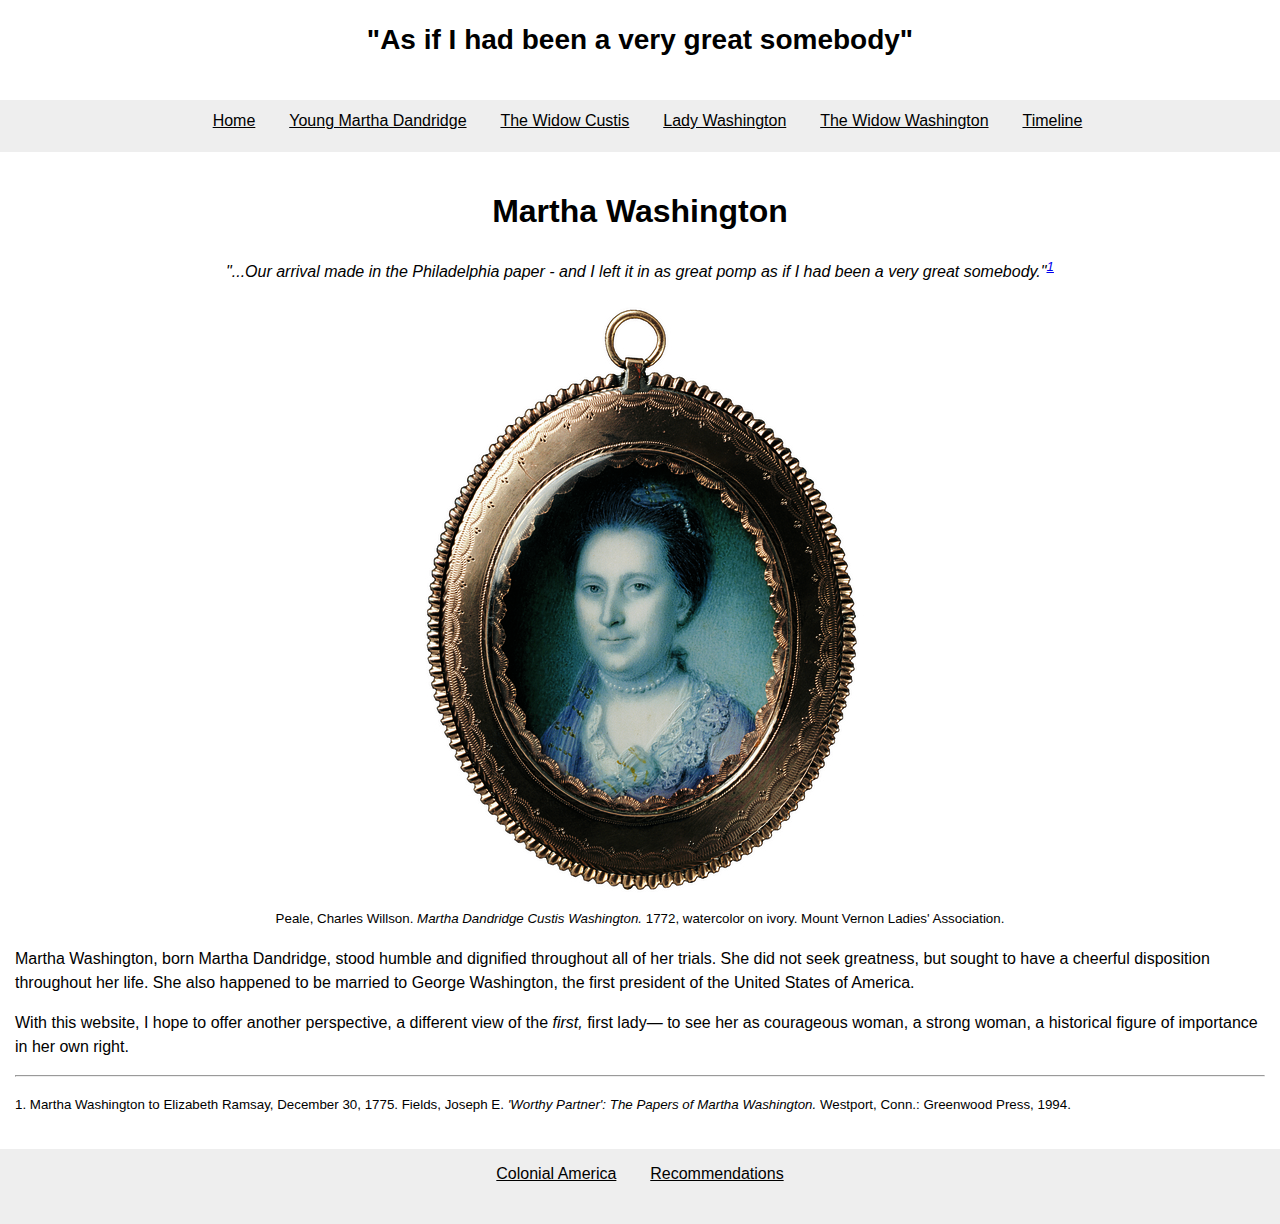
==== MarthaWashington/index.html @ 18ab26b5 "timeline footer and added quotes" ====
<!DOCTYPE html>
<!-- Template by quackit.com -->
<!-- Modified by github.com/tengrrl -->
<html lang="en-US" xml:lang="en-US">
  <head>
    <meta charset="utf-8">
    <title>1 Column Layout</title>
    <link rel="stylesheet" type="text/css" href="css/main.css">
	</head>

	<body>

		<header>
			<div class="innertube">
        <iframe src="navigation/header.html" height="86px" width="100%" frameborder="0">
    			<a href="navigation/header.html">Hmm, you are using a very old browser. Click here to go directly to the site header.</a>
    		</iframe>
			</div>
		</header>
    <nav>
      <div class="innertube">
        <iframe src="navigation/menu.html" height="45" width="100%" frameborder="0">
          <a href="navigation/menu.html">Hmm, you are using a very old browser. Click here to go directly to the menu.</a>
        </iframe>
      </div>
    </nav>


		<div id="wrapper">

			<main>
					<div class="innertube">
            <!-- *****************************
            Change the main content of the page below.                      *
            ****************************** -->
            <h1><center><p>Martha Washington</p></center></h1>
<p><center><i>"...Our arrival made in the Philadelphia paper - and I left it in as great pomp as if I had been a very great somebody."<sup><a href="#fn1" id="ref1">1</a></sup></i></center></p>
          <figure>
            <center><img src="0martha.jpg"></center>
            <center><figcaption>Peale, Charles Willson. <i>Martha Dandridge Custis Washington.</i> 1772, watercolor on ivory. Mount Vernon Ladies' Association.</figcaption></center>
          </figure>
            <p>Martha Washington, born Martha Dandridge, stood humble and dignified throughout all of her trials. She did not seek greatness, but sought to have a cheerful disposition throughout her life. She also happened to be married to George Washington, the first president of the United States of America.</p>
            <p/>With this website, I hope to offer another perspective, a different view of the <i>first,</i> first lady— to see her as courageous woman, a strong woman, a historical figure of importance in her own right.</p>

            <hr></hr>
            <p><sup id="fn1">1. Martha Washington to Elizabeth Ramsay, December 30, 1775. Fields, Joseph E. <i>'Worthy Partner': The Papers of Martha Washington.</i> Westport, Conn.: Greenwood Press, 1994.</sup>
        </div>
			</main>


		</div>

		<footer>
			<div class="innertube">
        <iframe src="navigation/footer.html" height="45px" width="100%" frameborder="0">
    			<a href="navigation/footer.html">Hmm, you are using a very old browser. Click here to go directly to the site footer.</a>
    		</iframe>
			</div>
		</footer>

	</body>
</html>
---- MarthaWashington/css/main.css ----
/* Stylesheet by quackit.com */
/* Modified by github.com/tengrrl */

  body {
    margin:0;
    padding:0;
    font-family: sans-serif;
    line-height: 1.5em;
    font-size: 14;
  }
  figcaption {
  text-align: center;
  font-family: sans-serif;
  font-size: smaller;
}

  /* Change the background color    */
  /* of the header below, or add a  */
  /* link to a background image     */
  /* and remove the comment code.   */
  /* Background image should be     */
  /* 100px by 100px tile.           */
  header {
    background: dark gray;
    height: 100px;
    /* background-image: url("../images/name-of-your-file-here");
    background-repeat: repeat-x; */
  }

  header h1 {
    margin: 0;
    padding-top: 15px;
    }

  main {
    padding-bottom: 10010px;
    margin-bottom: -10000px;
    float: left;
    width: 100%;
  }

  /* Change the background color   */
  /* of the menu bar column below. */
  nav {
    padding-left: 15px;
    background: #eee;
  }

  /* Change the background     */
  /* color of the footer below */
  footer {
    clear: left;
    width: 100%;
    background: #eee;
    padding: 4px 0;
  }

  #wrapper {
    overflow: hidden;
  }

  .innertube {
    margin: 15px; /* Padding for content */
    margin-top: 0;
  }

  p {
    color: #000;
  }

  nav ul {
    list-style-type: none;
    margin: 0;
    padding: 0;
  }

  nav ul a {
    color: darkgreen;
    text-decoration: none;
  }

  /* Additions to support the external */
  /* iframe files */

.site-header {
    padding-top: 0.5px;
    font-family: sans-serif;
    color: black;

}

.site-footer{
    text-align: center;
  }

.site-menu {
text-align: left;
margin: 0px 0 0 ;
padding: 10px 0;
}

.site-menu ul{
  list-style: none;
  margin: 0 2px;
  padding: 0;
}

.site-menu li {
   display: inline-block;
   padding: 0px 10px;
}

.site-menu a {
  font-weight: normal;
  padding: 0px 5px;
  font-size: 16px;
  color: black;
}

/* Change the mouseover    */
/* color of the menu below */
.site-menu a:hover {
  color: gray;
}
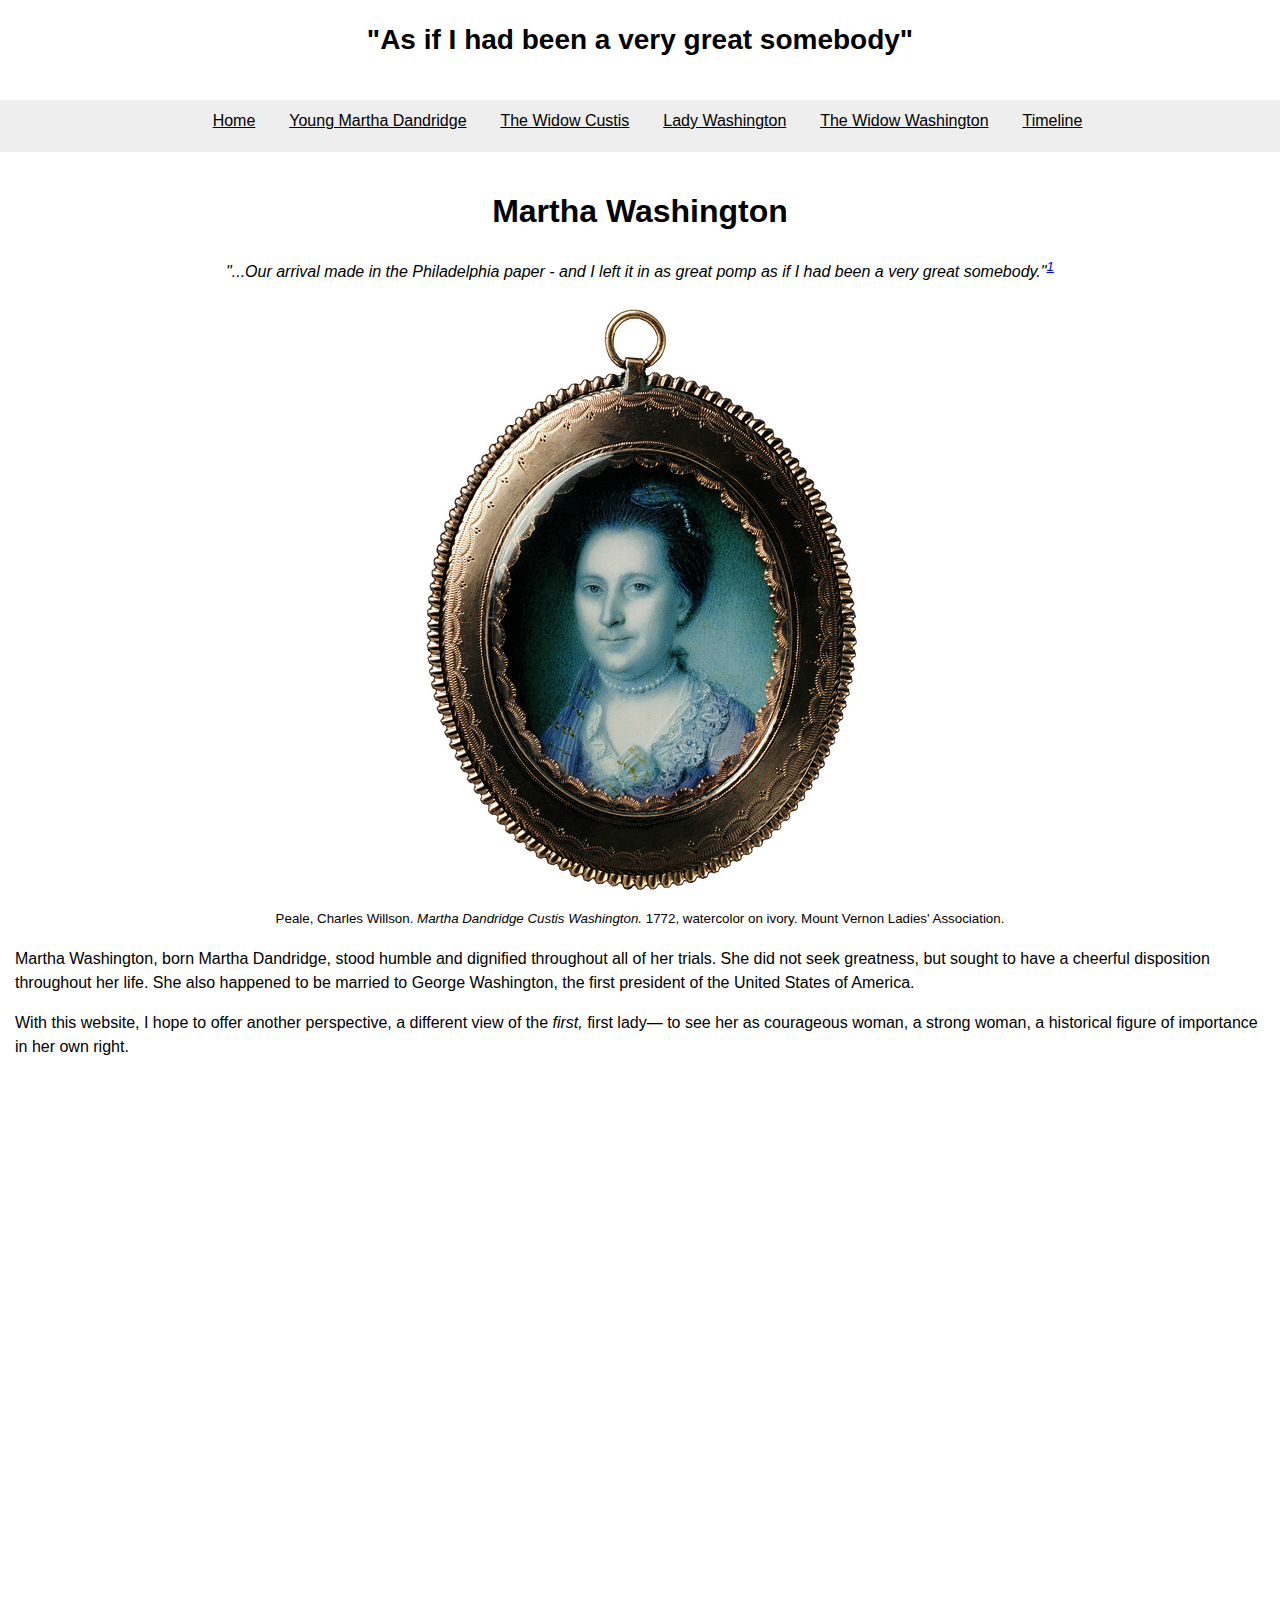
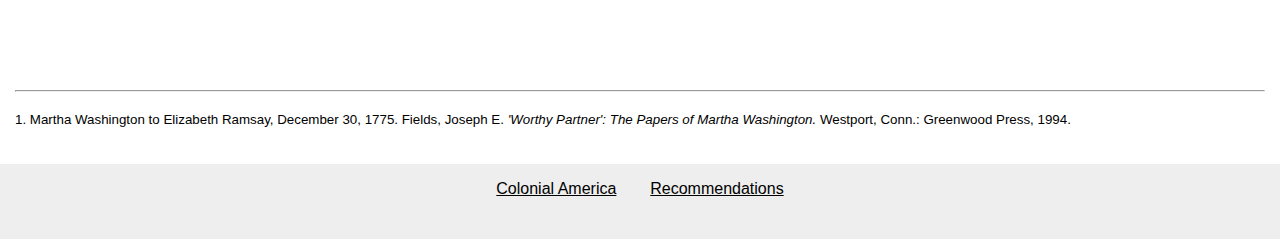
==== commit f7d7ee8b: "movie???" ====
--- a/MarthaWashington/index.html
+++ b/MarthaWashington/index.html
@@ -41,7 +41,7 @@
           </figure>
             <p>Martha Washington, born Martha Dandridge, stood humble and dignified throughout all of her trials. She did not seek greatness, but sought to have a cheerful disposition throughout her life. She also happened to be married to George Washington, the first president of the United States of America.</p>
             <p/>With this website, I hope to offer another perspective, a different view of the <i>first,</i> first lady— to see her as courageous woman, a strong woman, a historical figure of importance in her own right.</p>
-
+            <video width="800" height="600" src="MWFactsSound.mov"></video>
             <hr></hr>
             <p><sup id="fn1">1. Martha Washington to Elizabeth Ramsay, December 30, 1775. Fields, Joseph E. <i>'Worthy Partner': The Papers of Martha Washington.</i> Westport, Conn.: Greenwood Press, 1994.</sup>
         </div>
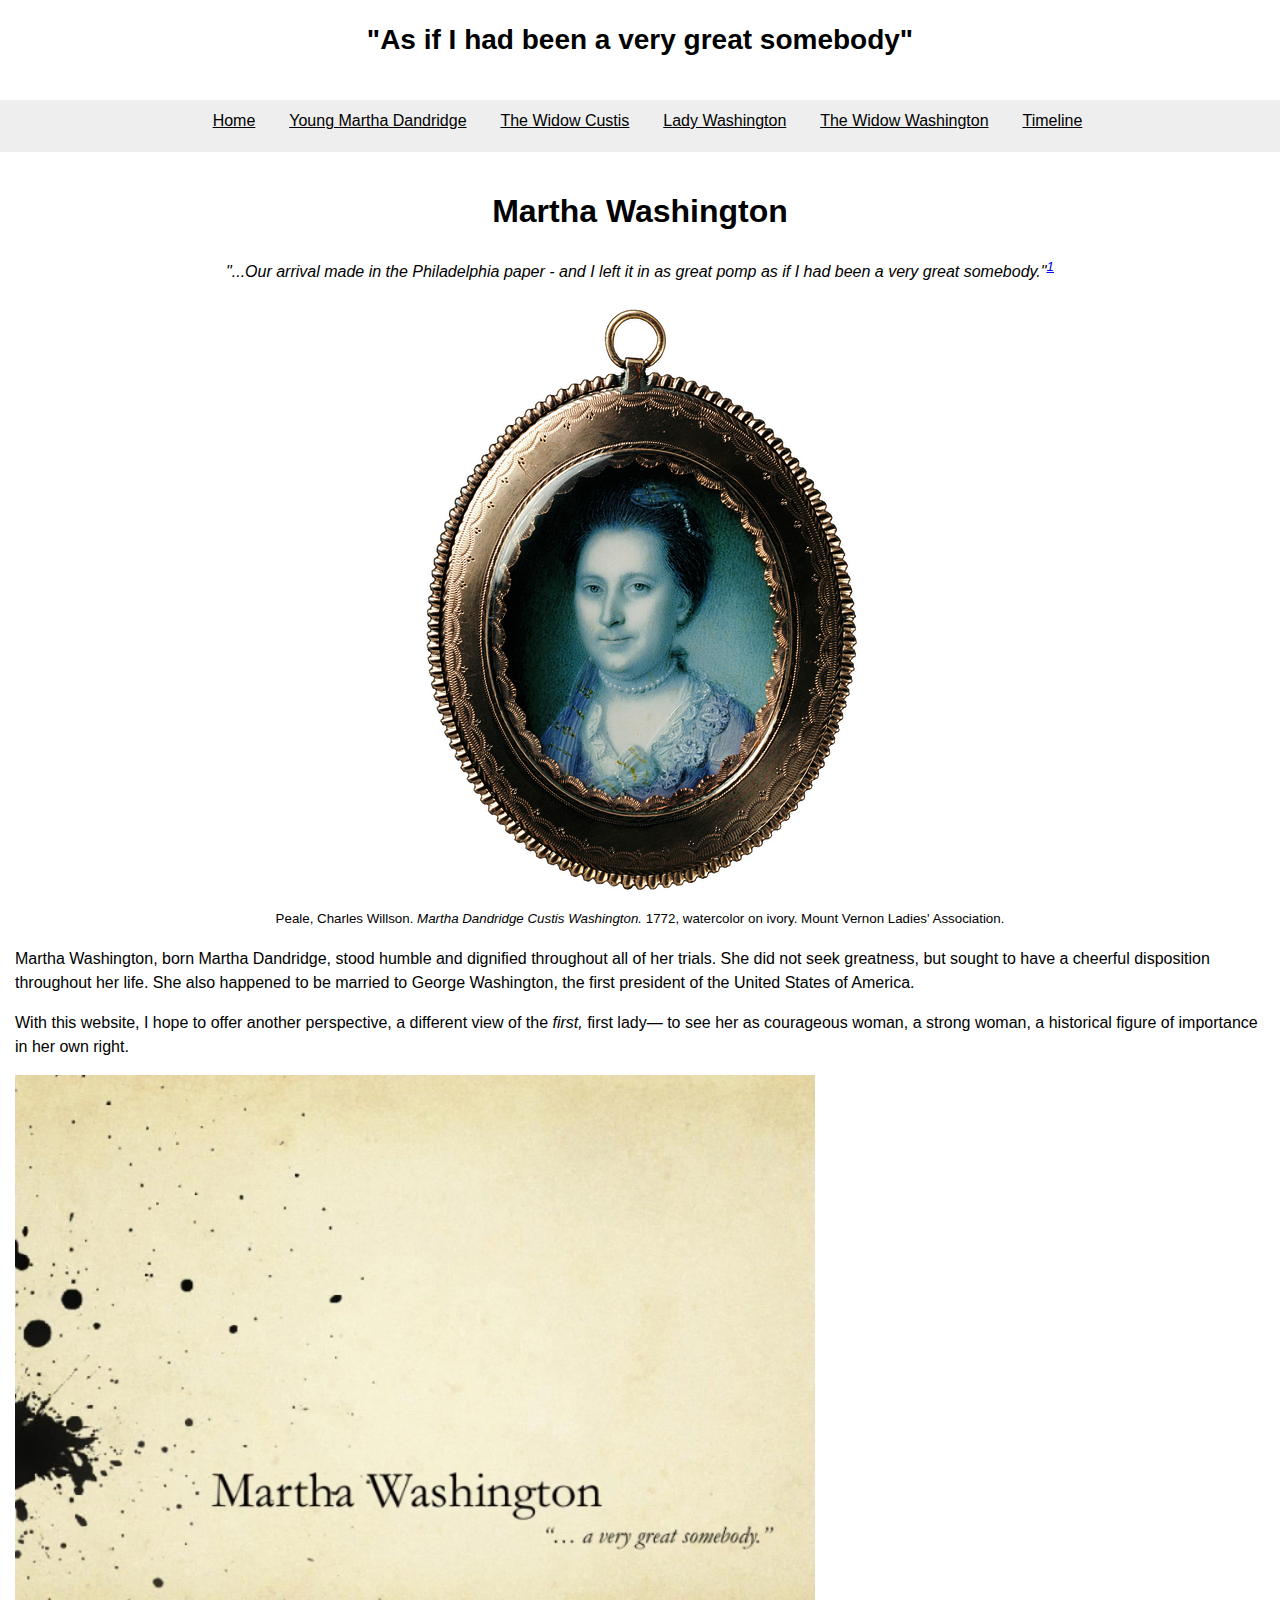
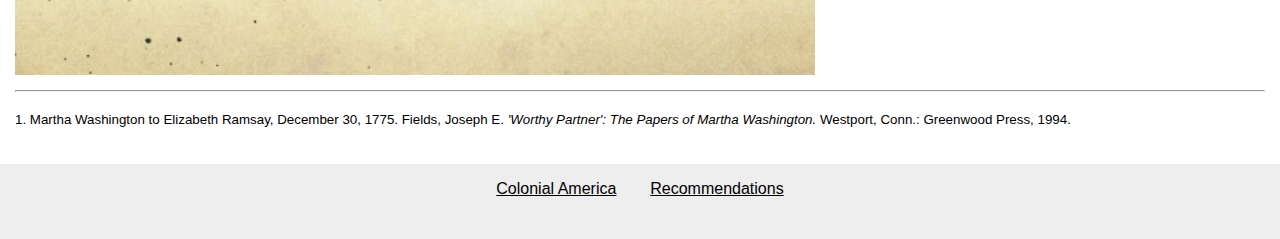
==== commit 8afae262: "mp4 movie" ====
--- a/MarthaWashington/index.html
+++ b/MarthaWashington/index.html
@@ -41,7 +41,7 @@
           </figure>
             <p>Martha Washington, born Martha Dandridge, stood humble and dignified throughout all of her trials. She did not seek greatness, but sought to have a cheerful disposition throughout her life. She also happened to be married to George Washington, the first president of the United States of America.</p>
             <p/>With this website, I hope to offer another perspective, a different view of the <i>first,</i> first lady— to see her as courageous woman, a strong woman, a historical figure of importance in her own right.</p>
-            <video width="800" height="600" src="MWFactsSound.mov"></video>
+            <video width="800" height="600" src="MWFactsSound.mp4"></video>
             <hr></hr>
             <p><sup id="fn1">1. Martha Washington to Elizabeth Ramsay, December 30, 1775. Fields, Joseph E. <i>'Worthy Partner': The Papers of Martha Washington.</i> Westport, Conn.: Greenwood Press, 1994.</sup>
         </div>
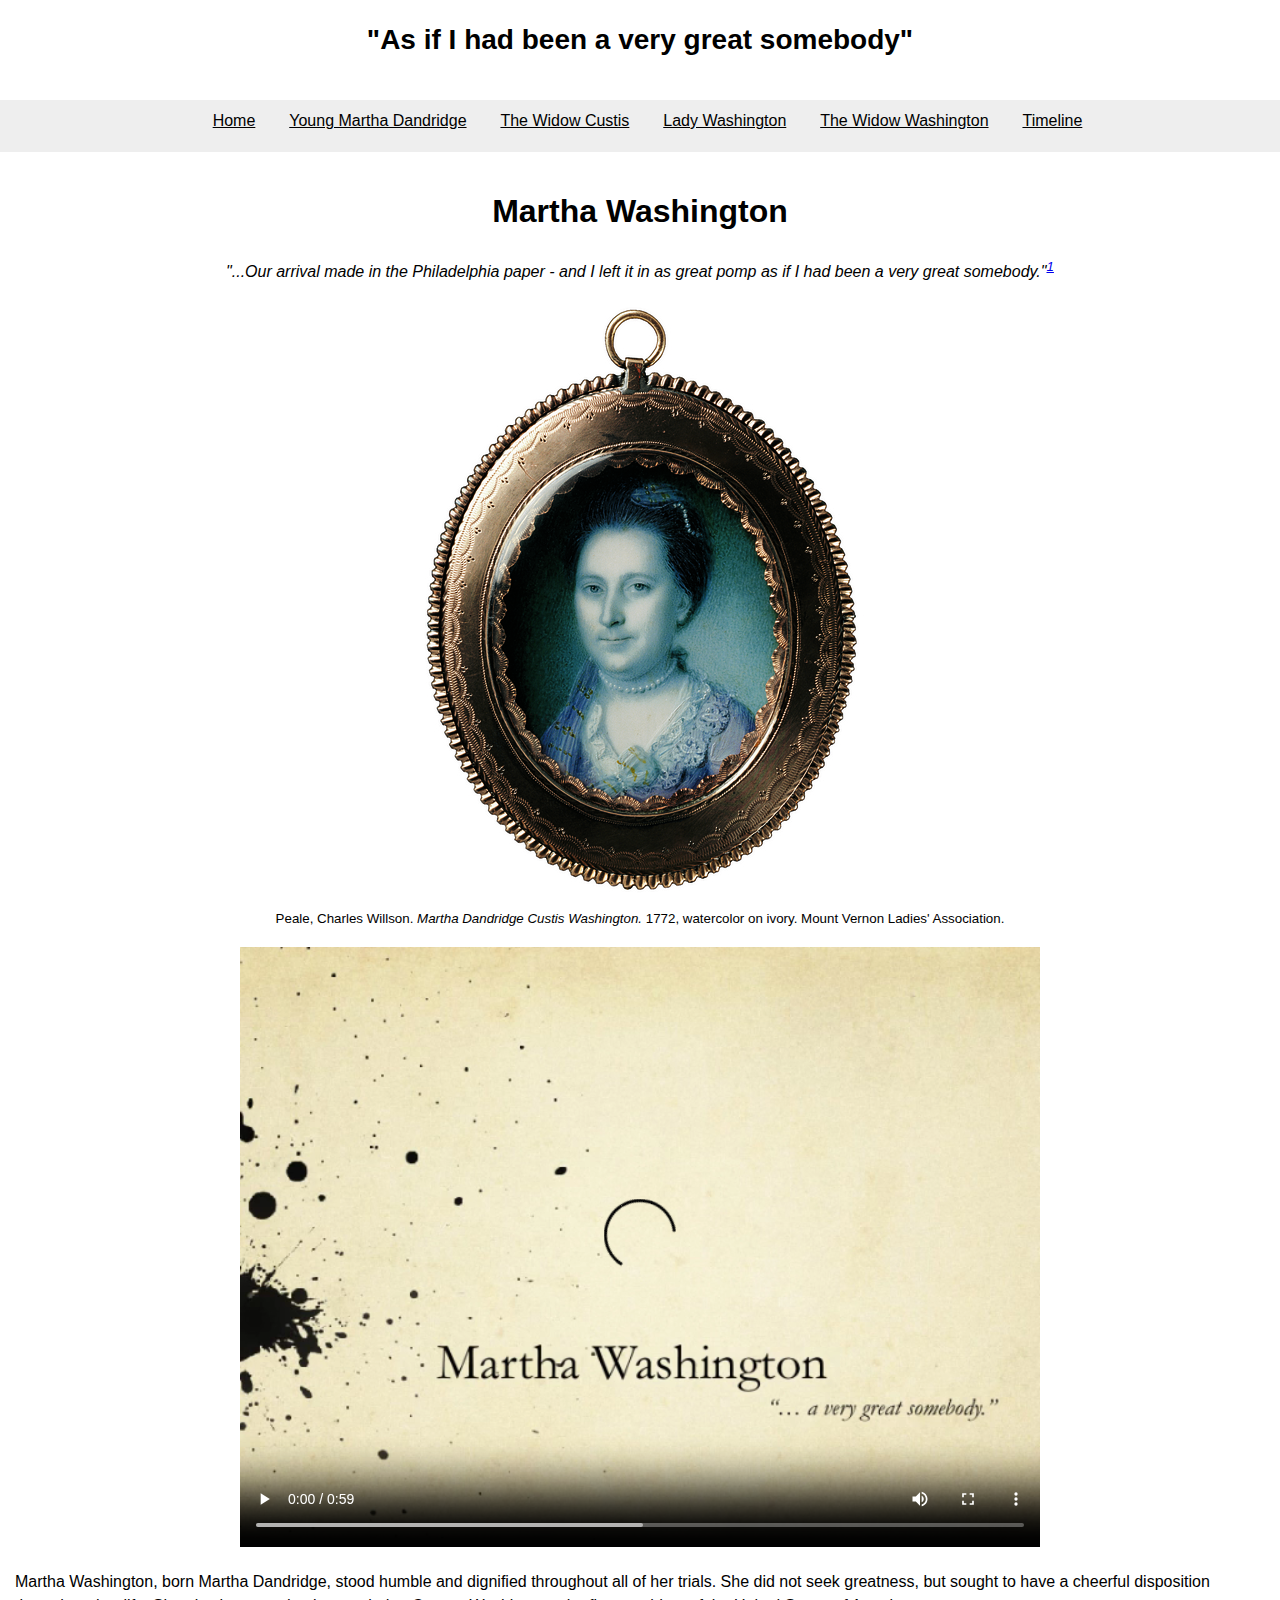
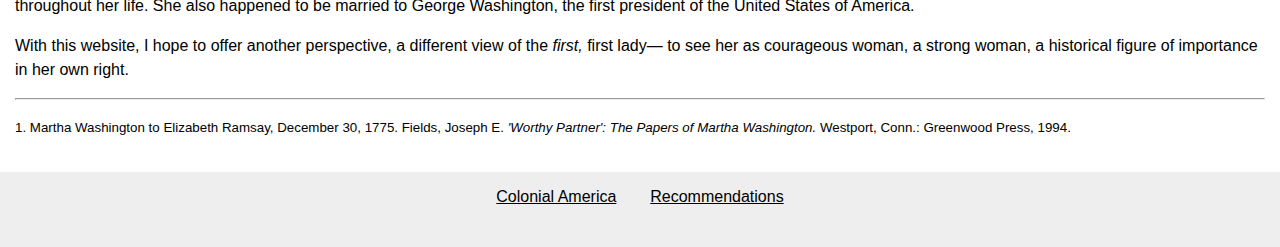
==== commit 6d1d8d0a: "movies and more" ====
--- a/MarthaWashington/index.html
+++ b/MarthaWashington/index.html
@@ -35,13 +35,14 @@
             ****************************** -->
             <h1><center><p>Martha Washington</p></center></h1>
 <p><center><i>"...Our arrival made in the Philadelphia paper - and I left it in as great pomp as if I had been a very great somebody."<sup><a href="#fn1" id="ref1">1</a></sup></i></center></p>
-          <figure>
-            <center><img src="0martha.jpg"></center>
-            <center><figcaption>Peale, Charles Willson. <i>Martha Dandridge Custis Washington.</i> 1772, watercolor on ivory. Mount Vernon Ladies' Association.</figcaption></center>
-          </figure>
+<figure>
+  <center><img src="0martha.jpg"></center>
+  <center><figcaption>Peale, Charles Willson. <i>Martha Dandridge Custis Washington.</i> 1772, watercolor on ivory. Mount Vernon Ladies' Association.</figcaption></center>
+</figure>
+<center><video width="800" height="600" src="MWFactsSound.mp4" controls></video></center>
             <p>Martha Washington, born Martha Dandridge, stood humble and dignified throughout all of her trials. She did not seek greatness, but sought to have a cheerful disposition throughout her life. She also happened to be married to George Washington, the first president of the United States of America.</p>
-            <p/>With this website, I hope to offer another perspective, a different view of the <i>first,</i> first lady— to see her as courageous woman, a strong woman, a historical figure of importance in her own right.</p>
-            <video width="800" height="600" src="MWFactsSound.mp4"></video>
+
+              <p/>With this website, I hope to offer another perspective, a different view of the <i>first,</i> first lady— to see her as courageous woman, a strong woman, a historical figure of importance in her own right.</p>
             <hr></hr>
             <p><sup id="fn1">1. Martha Washington to Elizabeth Ramsay, December 30, 1775. Fields, Joseph E. <i>'Worthy Partner': The Papers of Martha Washington.</i> Westport, Conn.: Greenwood Press, 1994.</sup>
         </div>
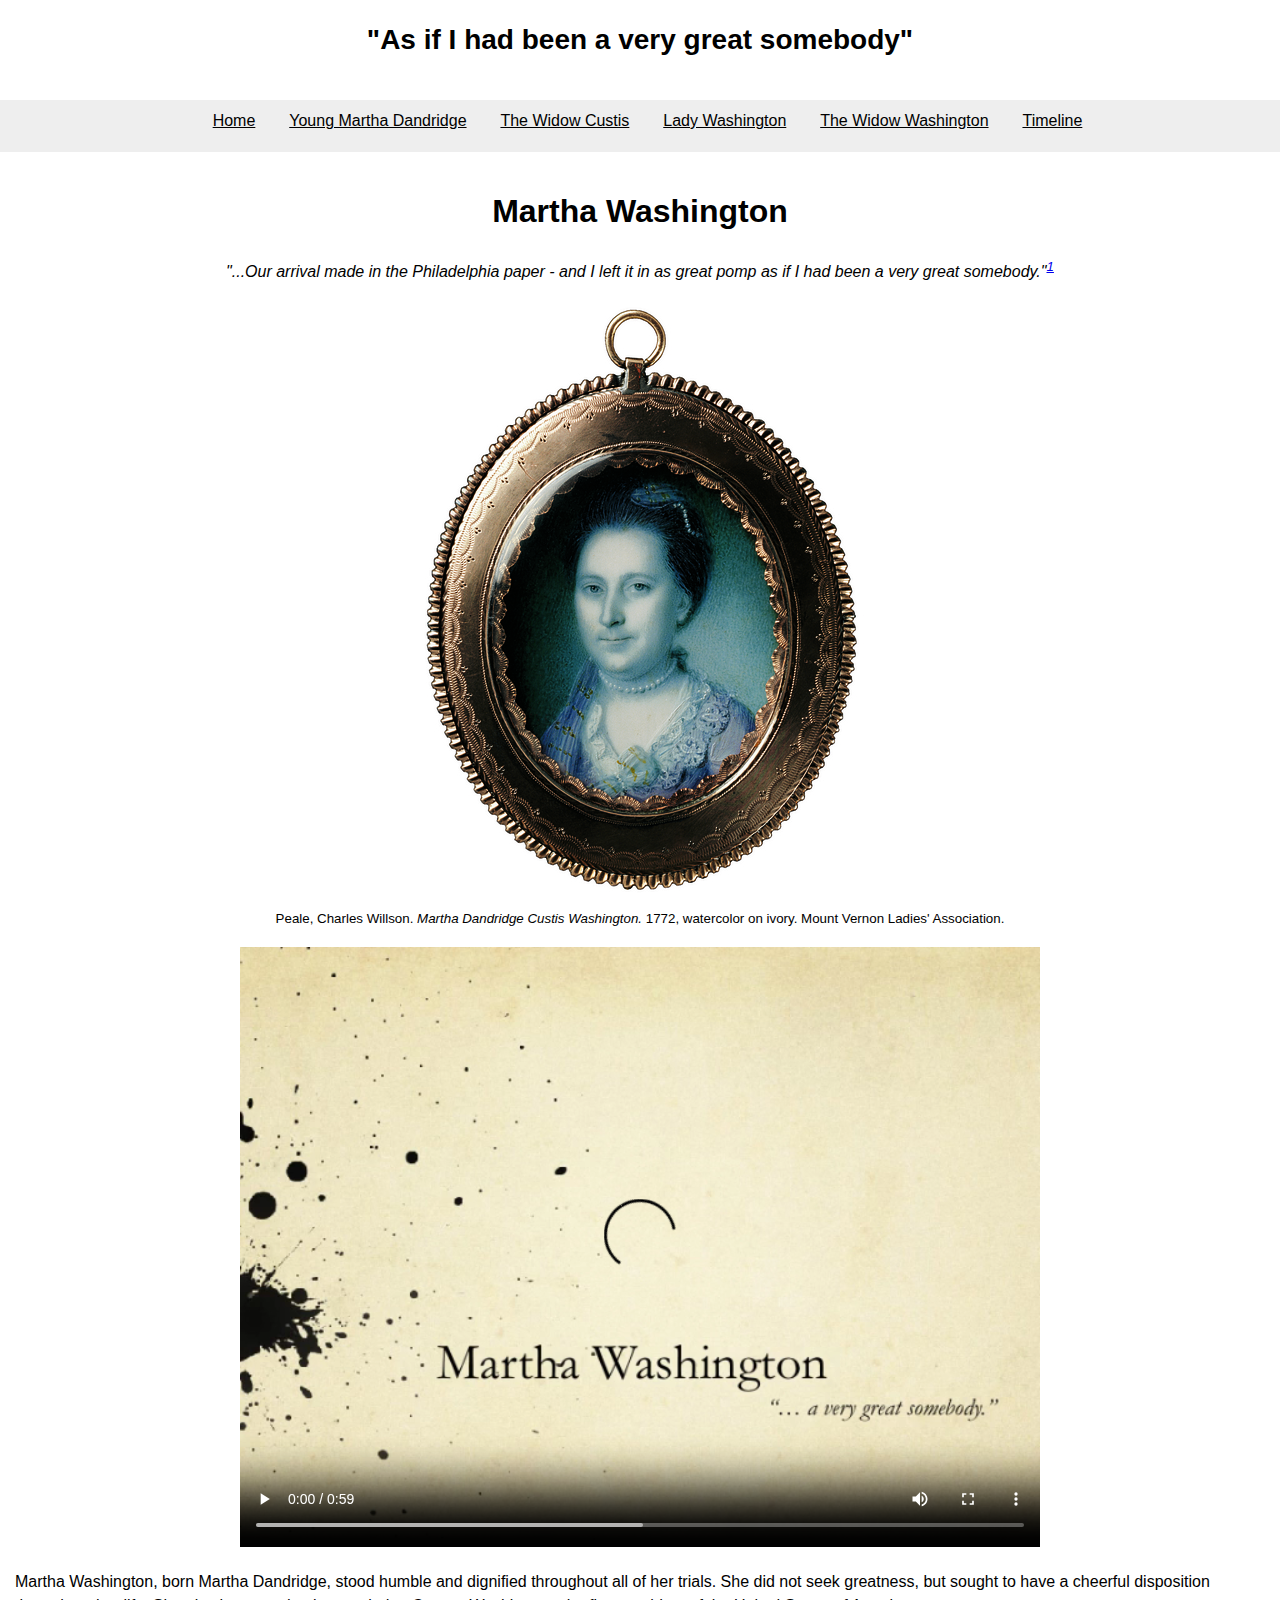
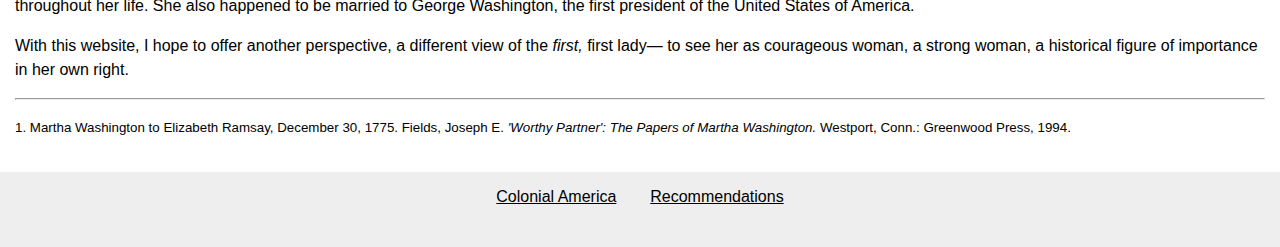
==== commit 1224bba7: "more movies !!!" ====
--- a/MarthaWashington/index.html
+++ b/MarthaWashington/index.html
@@ -41,7 +41,6 @@
 </figure>
 <center><video width="800" height="600" src="MWFactsSound.mp4" controls></video></center>
             <p>Martha Washington, born Martha Dandridge, stood humble and dignified throughout all of her trials. She did not seek greatness, but sought to have a cheerful disposition throughout her life. She also happened to be married to George Washington, the first president of the United States of America.</p>
-
               <p/>With this website, I hope to offer another perspective, a different view of the <i>first,</i> first lady— to see her as courageous woman, a strong woman, a historical figure of importance in her own right.</p>
             <hr></hr>
             <p><sup id="fn1">1. Martha Washington to Elizabeth Ramsay, December 30, 1775. Fields, Joseph E. <i>'Worthy Partner': The Papers of Martha Washington.</i> Westport, Conn.: Greenwood Press, 1994.</sup>
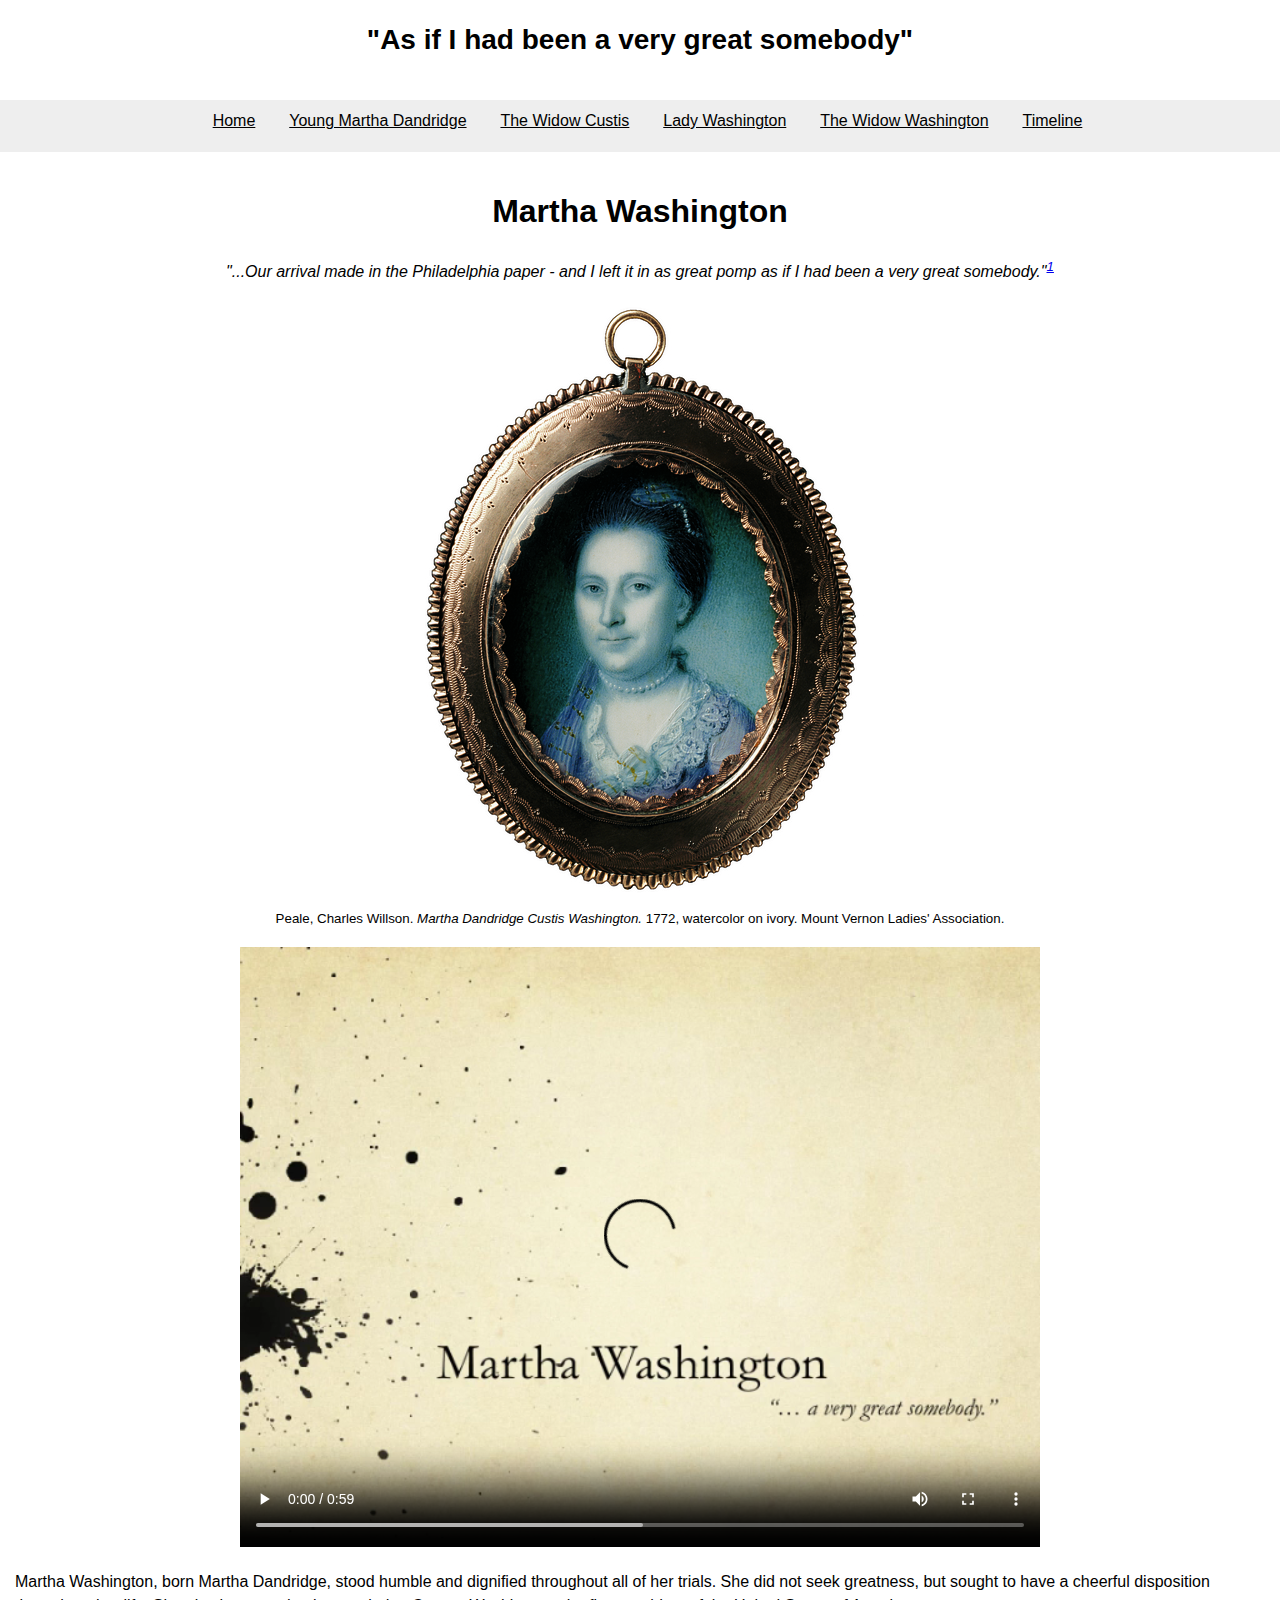
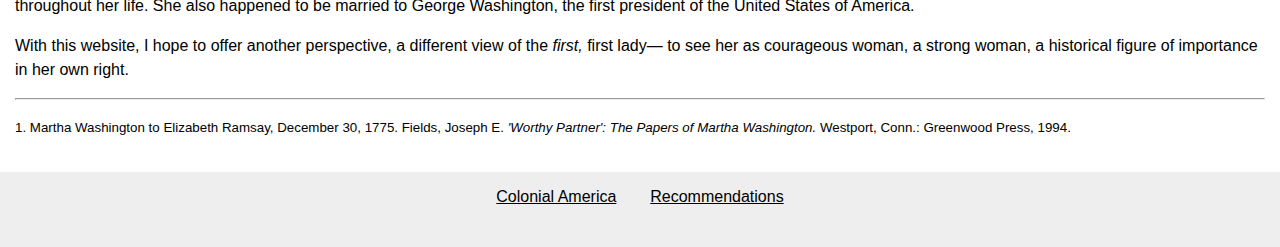
==== commit a4cd3ae4: "image sizing" ====
--- a/MarthaWashington/index.html
+++ b/MarthaWashington/index.html
@@ -39,7 +39,7 @@
   <center><img src="0martha.jpg"></center>
   <center><figcaption>Peale, Charles Willson. <i>Martha Dandridge Custis Washington.</i> 1772, watercolor on ivory. Mount Vernon Ladies' Association.</figcaption></center>
 </figure>
-<center><video width="800" height="600" src="MWFactsSound.mp4" controls></video></center>
+<center><video width="800" height="600" src="00MWFactsSound.mp4" controls></video></center>
             <p>Martha Washington, born Martha Dandridge, stood humble and dignified throughout all of her trials. She did not seek greatness, but sought to have a cheerful disposition throughout her life. She also happened to be married to George Washington, the first president of the United States of America.</p>
               <p/>With this website, I hope to offer another perspective, a different view of the <i>first,</i> first lady— to see her as courageous woman, a strong woman, a historical figure of importance in her own right.</p>
             <hr></hr>
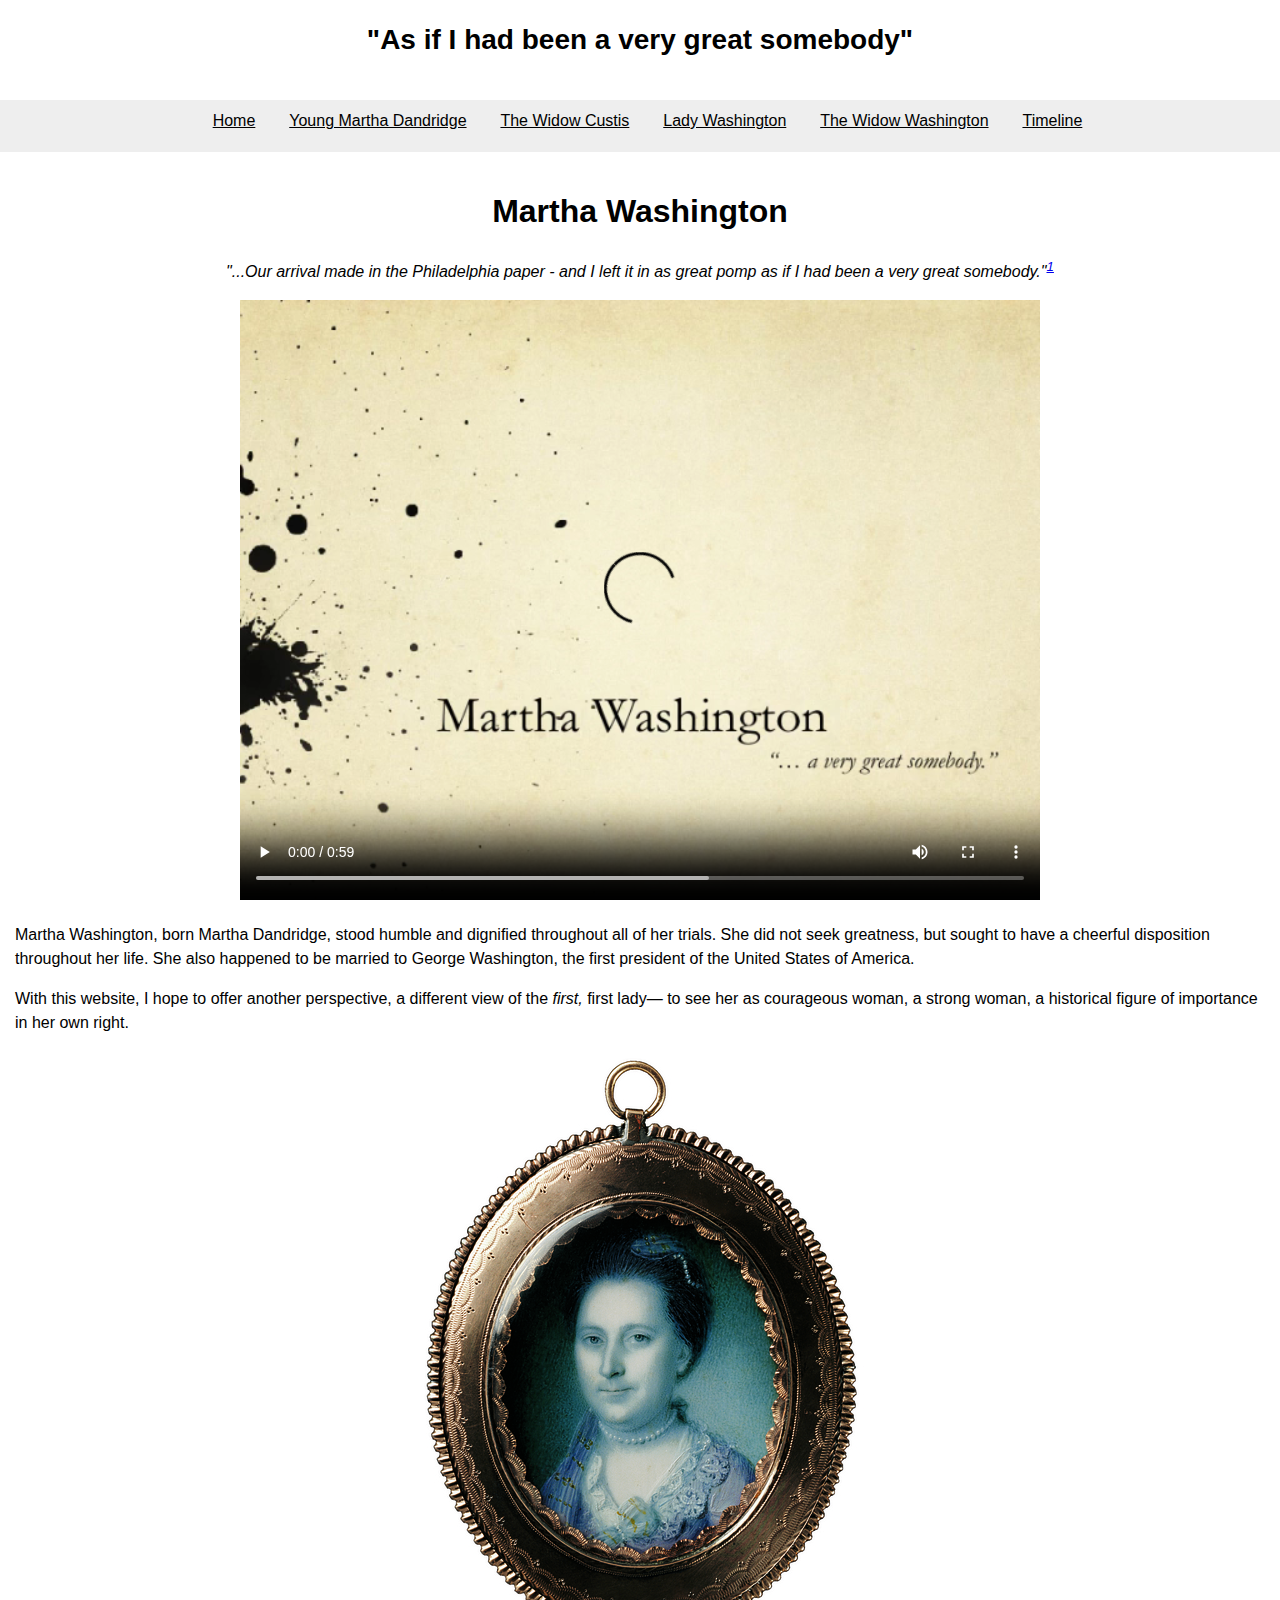
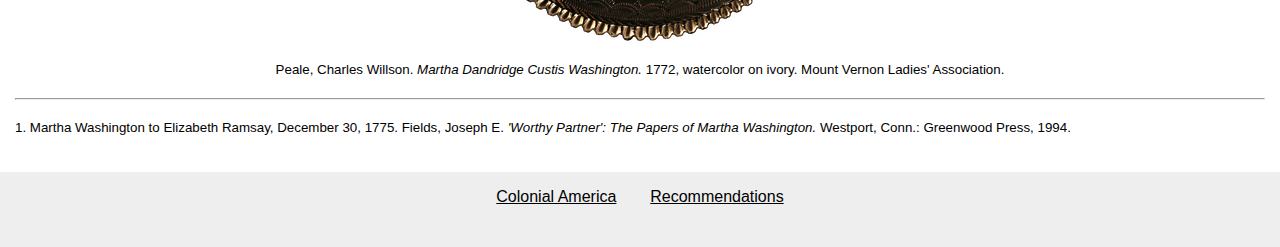
==== commit 0c63c1de: "grammar and more" ====
--- a/MarthaWashington/index.html
+++ b/MarthaWashington/index.html
@@ -35,13 +35,13 @@
             ****************************** -->
             <h1><center><p>Martha Washington</p></center></h1>
 <p><center><i>"...Our arrival made in the Philadelphia paper - and I left it in as great pomp as if I had been a very great somebody."<sup><a href="#fn1" id="ref1">1</a></sup></i></center></p>
+<center><video width="800" height="600" src="00MWFacts.mp4" controls></video></center>
+<p>Martha Washington, born Martha Dandridge, stood humble and dignified throughout all of her trials. She did not seek greatness, but sought to have a cheerful disposition throughout her life. She also happened to be married to George Washington, the first president of the United States of America.</p>
+  <p/>With this website, I hope to offer another perspective, a different view of the <i>first,</i> first lady— to see her as courageous woman, a strong woman, a historical figure of importance in her own right.</p>
 <figure>
   <center><img src="0martha.jpg"></center>
   <center><figcaption>Peale, Charles Willson. <i>Martha Dandridge Custis Washington.</i> 1772, watercolor on ivory. Mount Vernon Ladies' Association.</figcaption></center>
 </figure>
-<center><video width="800" height="600" src="00MWFactsSound.mp4" controls></video></center>
-            <p>Martha Washington, born Martha Dandridge, stood humble and dignified throughout all of her trials. She did not seek greatness, but sought to have a cheerful disposition throughout her life. She also happened to be married to George Washington, the first president of the United States of America.</p>
-              <p/>With this website, I hope to offer another perspective, a different view of the <i>first,</i> first lady— to see her as courageous woman, a strong woman, a historical figure of importance in her own right.</p>
             <hr></hr>
             <p><sup id="fn1">1. Martha Washington to Elizabeth Ramsay, December 30, 1775. Fields, Joseph E. <i>'Worthy Partner': The Papers of Martha Washington.</i> Westport, Conn.: Greenwood Press, 1994.</sup>
         </div>
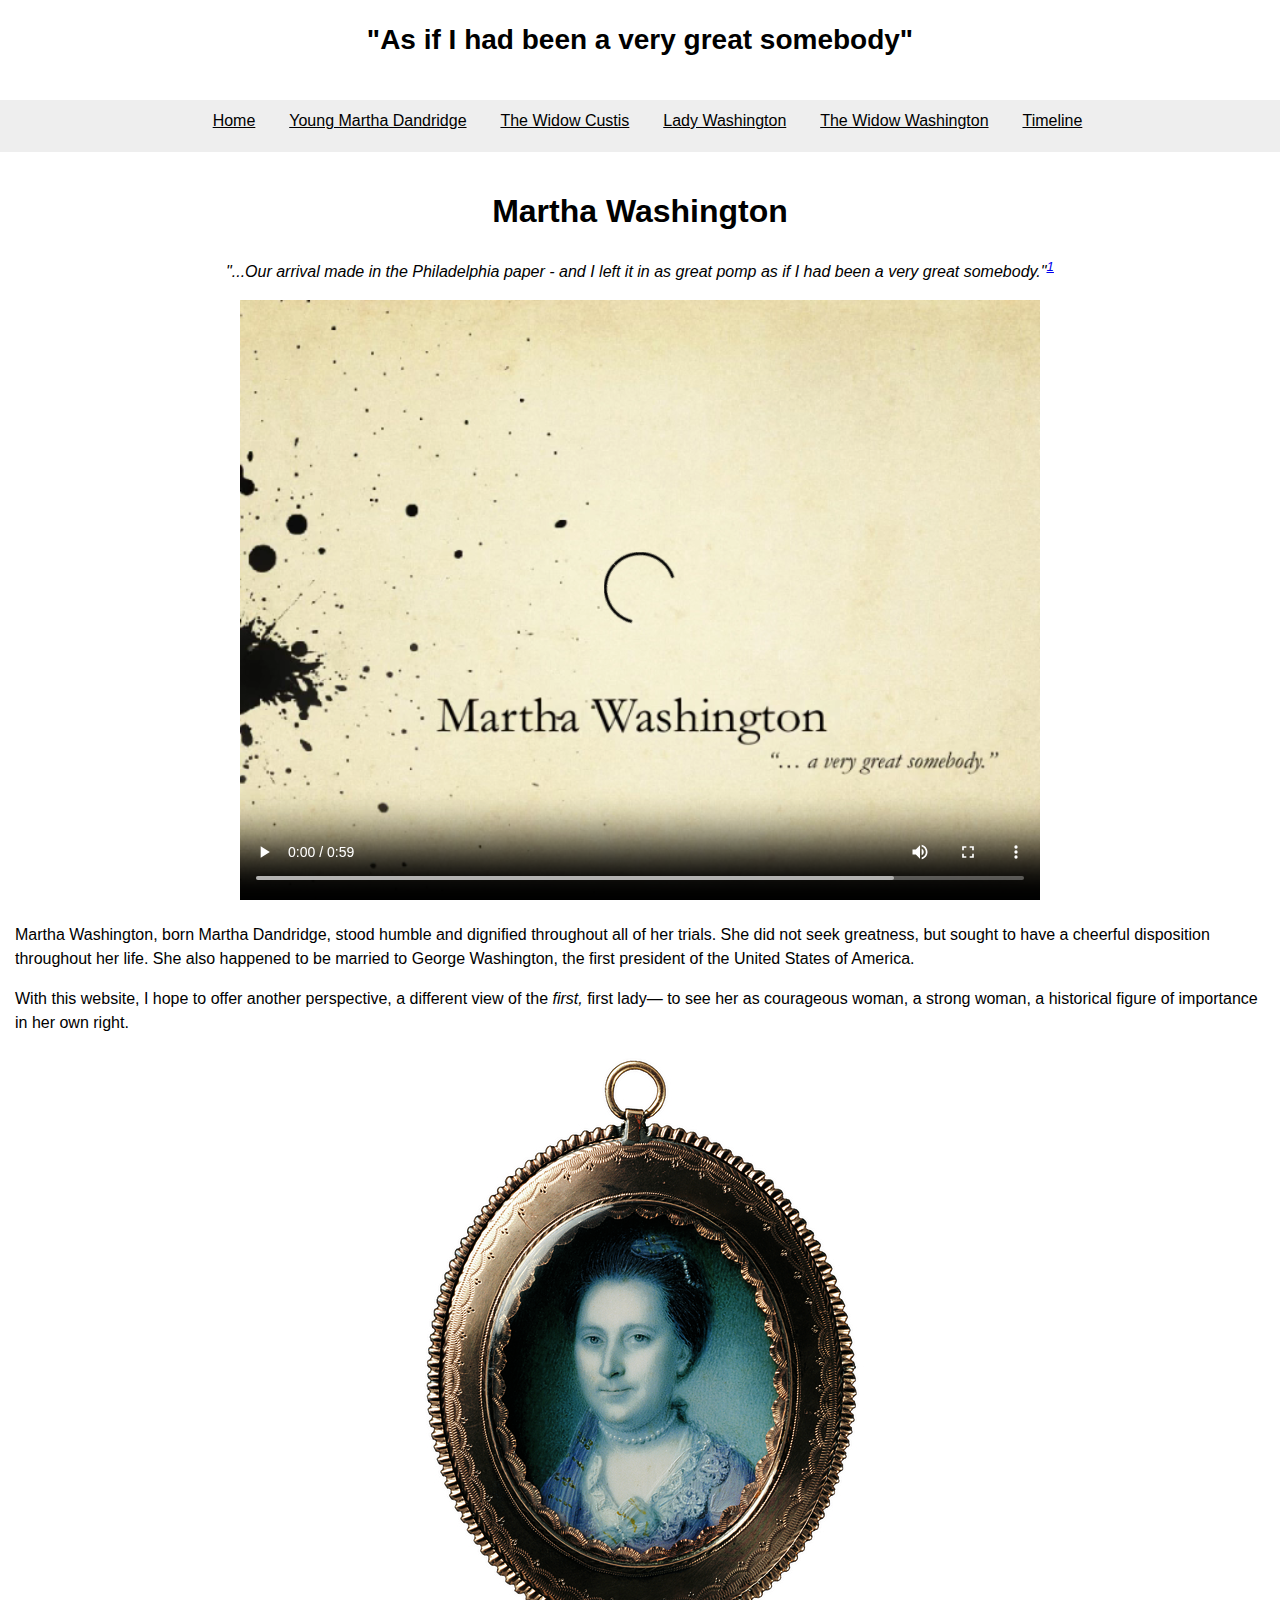
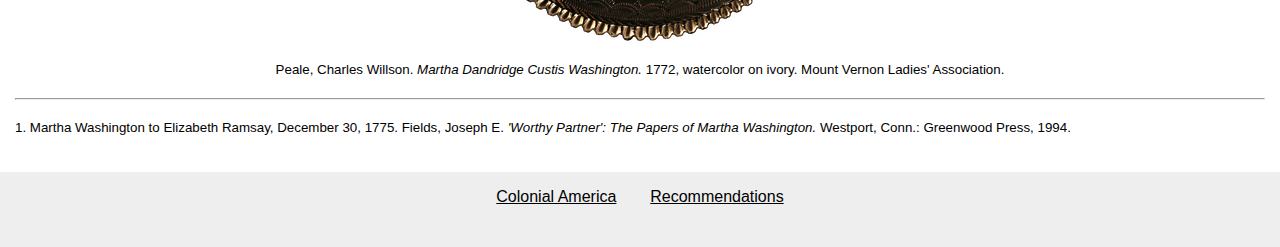
==== commit 830dc783: "title" ====
--- a/MarthaWashington/index.html
+++ b/MarthaWashington/index.html
@@ -4,7 +4,7 @@
 <html lang="en-US" xml:lang="en-US">
   <head>
     <meta charset="utf-8">
-    <title>1 Column Layout</title>
+    <title>Martha Washington</title>
     <link rel="stylesheet" type="text/css" href="css/main.css">
 	</head>
 
